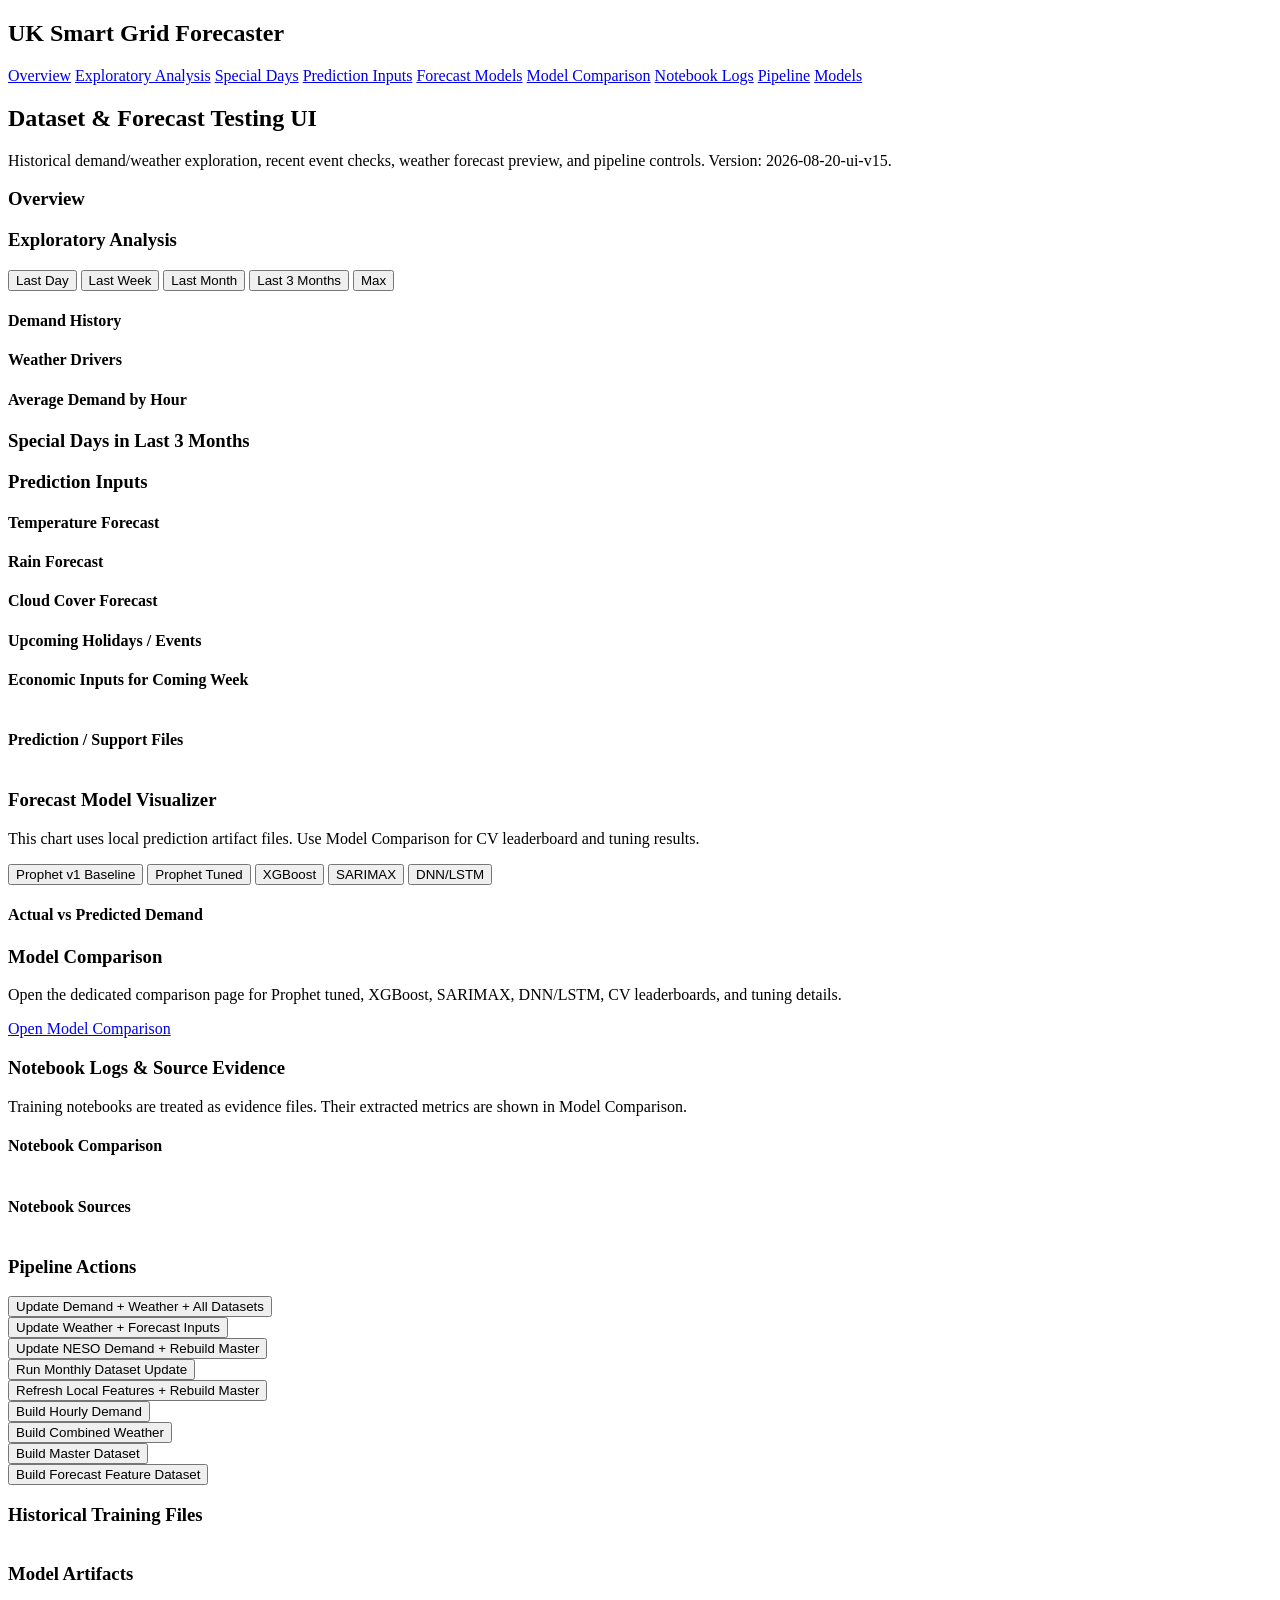
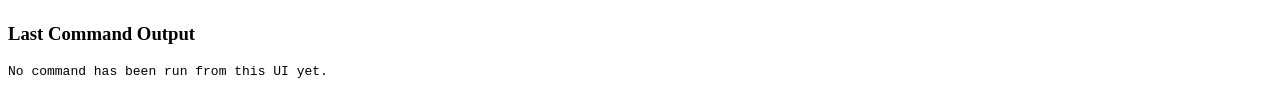
==== ui/static/index.html @ 3d3b535a "Related documents and updated read me, drafted research paper md" ====
<!doctype html>
<html lang="en">
<head>
  <meta charset="utf-8">
  <meta name="viewport" content="width=device-width, initial-scale=1">
  <title>UK Smart Grid Forecaster Dashboard</title>
  <link rel="stylesheet" href="/static/styles.css?v=2026-08-20-ui-v15">
</head>
<body>
  <div class="shell">
    <aside>
      <h1>UK Smart Grid Forecaster</h1>
      <nav>
        <a href="#overview">Overview</a>
        <a href="#eda">Exploratory Analysis</a>
        <a href="#events">Special Days</a>
        <a href="#predictionInputs">Prediction Inputs</a>
        <a href="#forecastModels">Forecast Models</a>
        <a href="/model-comparison">Model Comparison</a>
        <a href="#notebookModels">Notebook Logs</a>
        <a href="#pipeline">Pipeline</a>
        <a href="#models">Models</a>
      </nav>
    </aside>
    <main>
      <header>
        <h2>Dataset & Forecast Testing UI</h2>
        <p>Historical demand/weather exploration, recent event checks, weather forecast preview, and pipeline controls. Version: 2026-08-20-ui-v15.</p>
      </header>

      <section id="overview">
        <h3>Overview</h3>
        <div id="kpis" class="grid"></div>
      </section>

      <section id="eda">
        <h3>Exploratory Analysis</h3>
        <div class="toolbar">
          <button data-period="last_day">Last Day</button>
          <button data-period="last_week" class="active">Last Week</button>
          <button data-period="last_month">Last Month</button>
          <button data-period="last_3_months">Last 3 Months</button>
          <button data-period="max">Max</button>
        </div>
        <div class="chart-grid">
          <div class="chart-card"><h4>Demand History</h4><div id="demandChart"></div></div>
          <div class="chart-card"><h4>Weather Drivers</h4><div id="weatherChart"></div></div>
          <div class="chart-card"><h4>Average Demand by Hour</h4><div id="profileChart"></div></div>
        </div>
      </section>

      <section id="events">
        <h3>Special Days in Last 3 Months</h3>
        <div id="eventsList" class="event-list"></div>
      </section>

      <section id="predictionInputs">
        <h3>Prediction Inputs</h3>
        <div id="forecastInputKpis" class="grid"></div>
        <div class="weather-chart-grid">
          <div class="chart-card"><h4>Temperature Forecast</h4><div id="forecastTempChart"></div></div>
          <div class="chart-card"><h4>Rain Forecast</h4><div id="forecastRainChart"></div></div>
          <div class="chart-card"><h4>Cloud Cover Forecast</h4><div id="forecastCloudChart"></div></div>
        </div>
        <h4>Upcoming Holidays / Events</h4>
        <div id="upcomingHolidayList" class="event-list"></div>
        <h4>Economic Inputs for Coming Week</h4>
        <div class="table-wrap"><table id="economicInputTable"></table></div>
        <h4>Prediction / Support Files</h4>
        <div class="table-wrap"><table id="supportDatasetTable"></table></div>
      </section>

      <section id="forecastModels">
        <h3>Forecast Model Visualizer</h3>
        <p class="section-note">This chart uses local prediction artifact files. Use Model Comparison for CV leaderboard and tuning results.</p>
        <div class="toolbar">
          <button data-model="prophet_v1" class="model-active">Prophet v1 Baseline</button>
          <button data-model="prophet_tuned">Prophet Tuned</button>
          <button data-model="xgboost">XGBoost</button>
          <button data-model="sarimax">SARIMAX</button>
          <button data-model="dnn">DNN/LSTM</button>
        </div>
        <div id="modelMetrics" class="grid"></div>
        <p id="modelMessage"></p>
        <div class="chart-card"><h4>Actual vs Predicted Demand</h4><div id="modelChart"></div></div>
      </section>

      <section id="modelComparisonLink">
        <h3>Model Comparison</h3>
        <p class="section-note">Open the dedicated comparison page for Prophet tuned, XGBoost, SARIMAX, DNN/LSTM, CV leaderboards, and tuning details.</p>
        <a class="primary-link" href="/model-comparison">Open Model Comparison</a>
      </section>

      <section id="notebookModels">
        <h3>Notebook Logs & Source Evidence</h3>
        <p class="section-note">Training notebooks are treated as evidence files. Their extracted metrics are shown in Model Comparison.</p>
        <h4>Notebook Comparison</h4>
        <div class="table-wrap"><table id="notebookRunTable"></table></div>
        <h4>Notebook Sources</h4>
        <div class="table-wrap"><table id="notebookSourceTable"></table></div>
      </section>

      <section id="pipeline">
        <h3>Pipeline Actions</h3>
        <div class="task-grid">
          <form class="task-primary" method="post" action="/run"><input type="hidden" name="task" value="update_all_live"><button type="submit">Update Demand + Weather + All Datasets</button></form>
          <form method="post" action="/run"><input type="hidden" name="task" value="update_weather_forecast"><button type="submit">Update Weather + Forecast Inputs</button></form>
          <form method="post" action="/run"><input type="hidden" name="task" value="update_demand"><button type="submit">Update NESO Demand + Rebuild Master</button></form>
          <form method="post" action="/run"><input type="hidden" name="task" value="monthly_update"><button type="submit">Run Monthly Dataset Update</button></form>
          <form method="post" action="/run"><input type="hidden" name="task" value="sync_features"><button type="submit">Refresh Local Features + Rebuild Master</button></form>
          <form method="post" action="/run"><input type="hidden" name="task" value="build_load"><button type="submit">Build Hourly Demand</button></form>
          <form method="post" action="/run"><input type="hidden" name="task" value="build_weather"><button type="submit">Build Combined Weather</button></form>
          <form method="post" action="/run"><input type="hidden" name="task" value="build_master"><button type="submit">Build Master Dataset</button></form>
          <form method="post" action="/run"><input type="hidden" name="task" value="build_forecast_features"><button type="submit">Build Forecast Feature Dataset</button></form>
        </div>
      </section>

      <section>
        <h3>Historical Training Files</h3>
        <div class="table-wrap"><table id="datasetTable"></table></div>
      </section>

      <section id="models">
        <h3>Model Artifacts</h3>
        <div class="table-wrap"><table id="artifactTable"></table></div>
      </section>

      <section>
        <h3>Last Command Output</h3>
        <pre id="lastOutput">No command has been run from this UI yet.</pre>
      </section>
    </main>
  </div>
  <script src="/static/app.js?v=2026-08-20-ui-v15"></script>
</body>
</html>
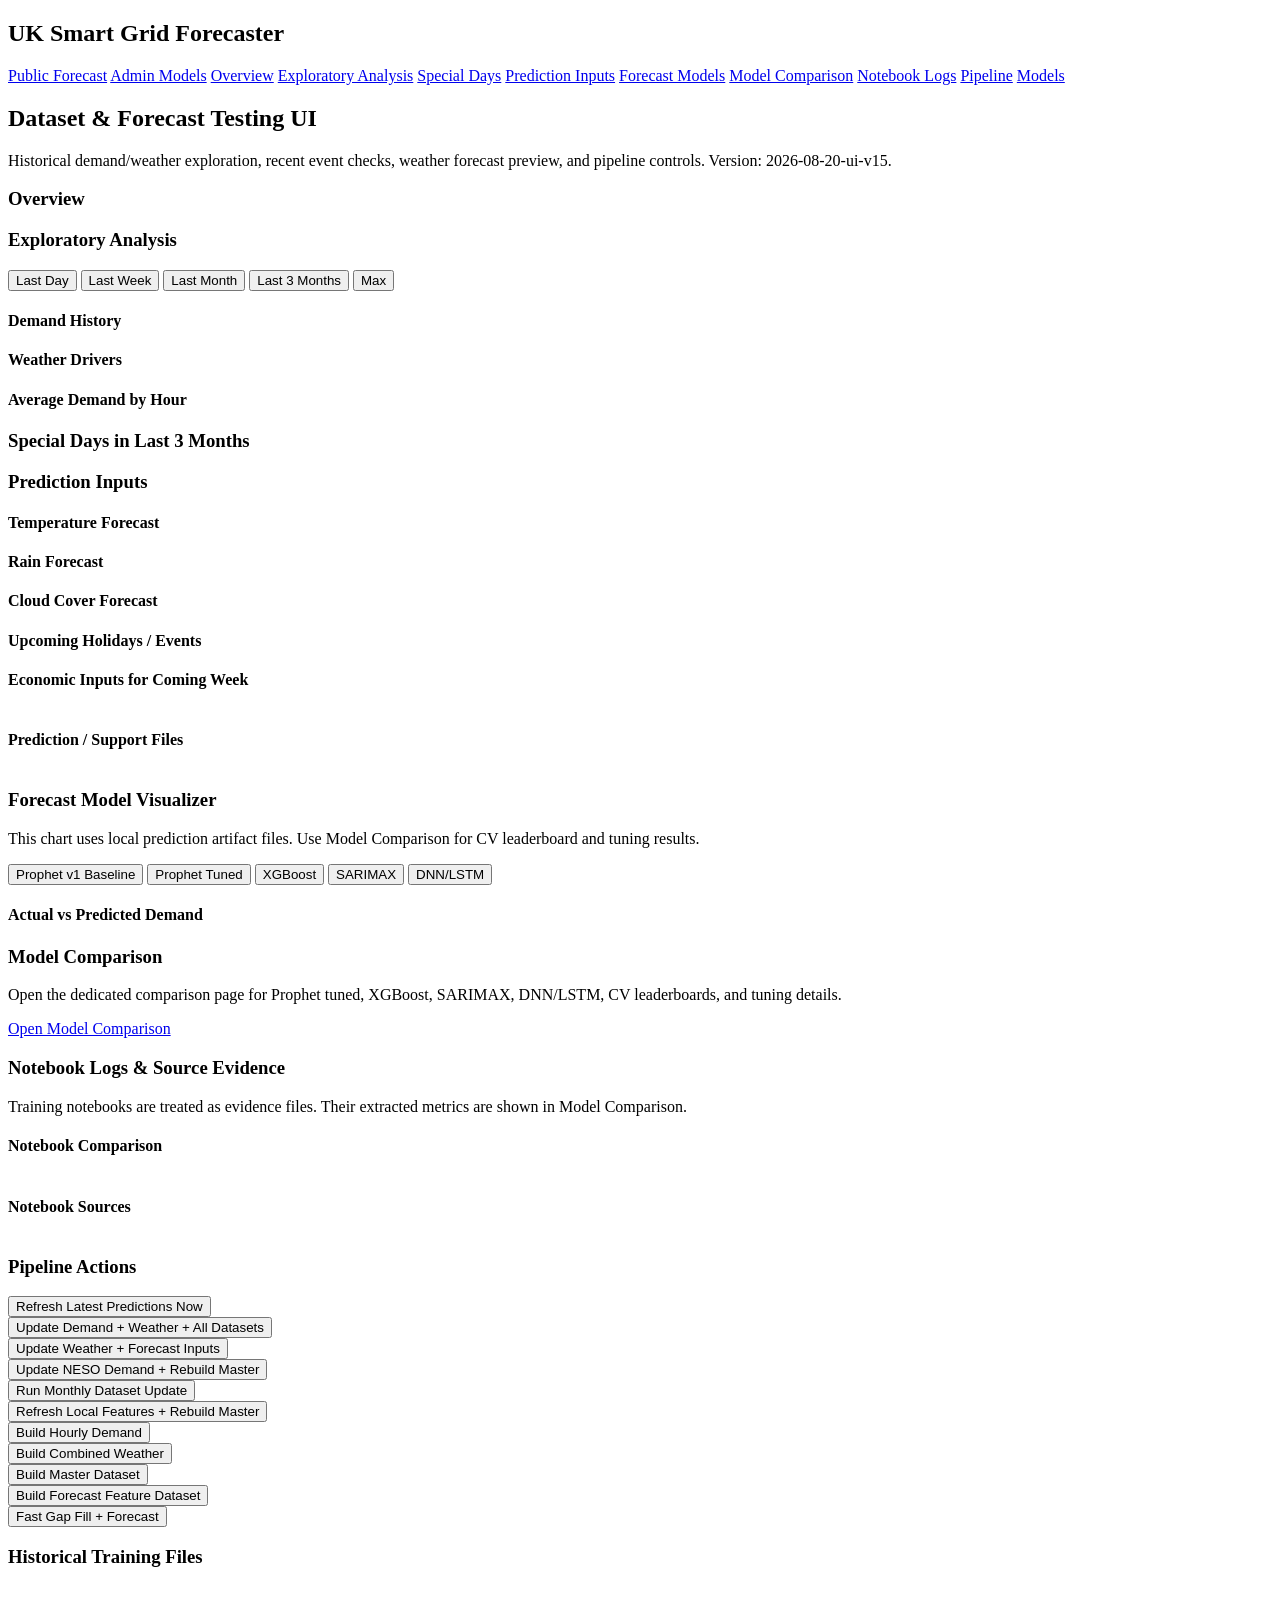
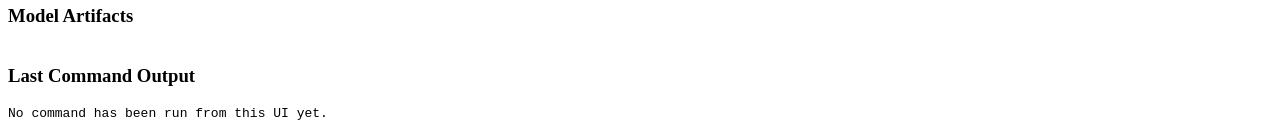
==== commit 587e208f: "UI Changes, pipeline automation, adding different settings, and making 2 types of predicitons, one i" ====
--- a/ui/static/index.html
+++ b/ui/static/index.html
@@ -11,12 +11,14 @@
     <aside>
       <h1>UK Smart Grid Forecaster</h1>
       <nav>
+        <a href="/">Public Forecast</a>
+        <a href="/admin">Admin Models</a>
         <a href="#overview">Overview</a>
         <a href="#eda">Exploratory Analysis</a>
         <a href="#events">Special Days</a>
         <a href="#predictionInputs">Prediction Inputs</a>
         <a href="#forecastModels">Forecast Models</a>
-        <a href="/model-comparison">Model Comparison</a>
+        <a href="/admin">Model Comparison</a>
         <a href="#notebookModels">Notebook Logs</a>
         <a href="#pipeline">Pipeline</a>
         <a href="#models">Models</a>
@@ -103,7 +105,8 @@
       <section id="pipeline">
         <h3>Pipeline Actions</h3>
         <div class="task-grid">
-          <form class="task-primary" method="post" action="/run"><input type="hidden" name="task" value="update_all_live"><button type="submit">Update Demand + Weather + All Datasets</button></form>
+          <form class="task-primary" method="post" action="/run"><input type="hidden" name="task" value="refresh_latest_predictions"><button type="submit">Refresh Latest Predictions Now</button></form>
+          <form method="post" action="/run"><input type="hidden" name="task" value="update_all_live"><button type="submit">Update Demand + Weather + All Datasets</button></form>
           <form method="post" action="/run"><input type="hidden" name="task" value="update_weather_forecast"><button type="submit">Update Weather + Forecast Inputs</button></form>
           <form method="post" action="/run"><input type="hidden" name="task" value="update_demand"><button type="submit">Update NESO Demand + Rebuild Master</button></form>
           <form method="post" action="/run"><input type="hidden" name="task" value="monthly_update"><button type="submit">Run Monthly Dataset Update</button></form>
@@ -112,6 +115,7 @@
           <form method="post" action="/run"><input type="hidden" name="task" value="build_weather"><button type="submit">Build Combined Weather</button></form>
           <form method="post" action="/run"><input type="hidden" name="task" value="build_master"><button type="submit">Build Master Dataset</button></form>
           <form method="post" action="/run"><input type="hidden" name="task" value="build_forecast_features"><button type="submit">Build Forecast Feature Dataset</button></form>
+          <form method="post" action="/run"><input type="hidden" name="task" value="fast_gap_fill_forecast"><button type="submit">Fast Gap Fill + Forecast</button></form>
         </div>
       </section>
 
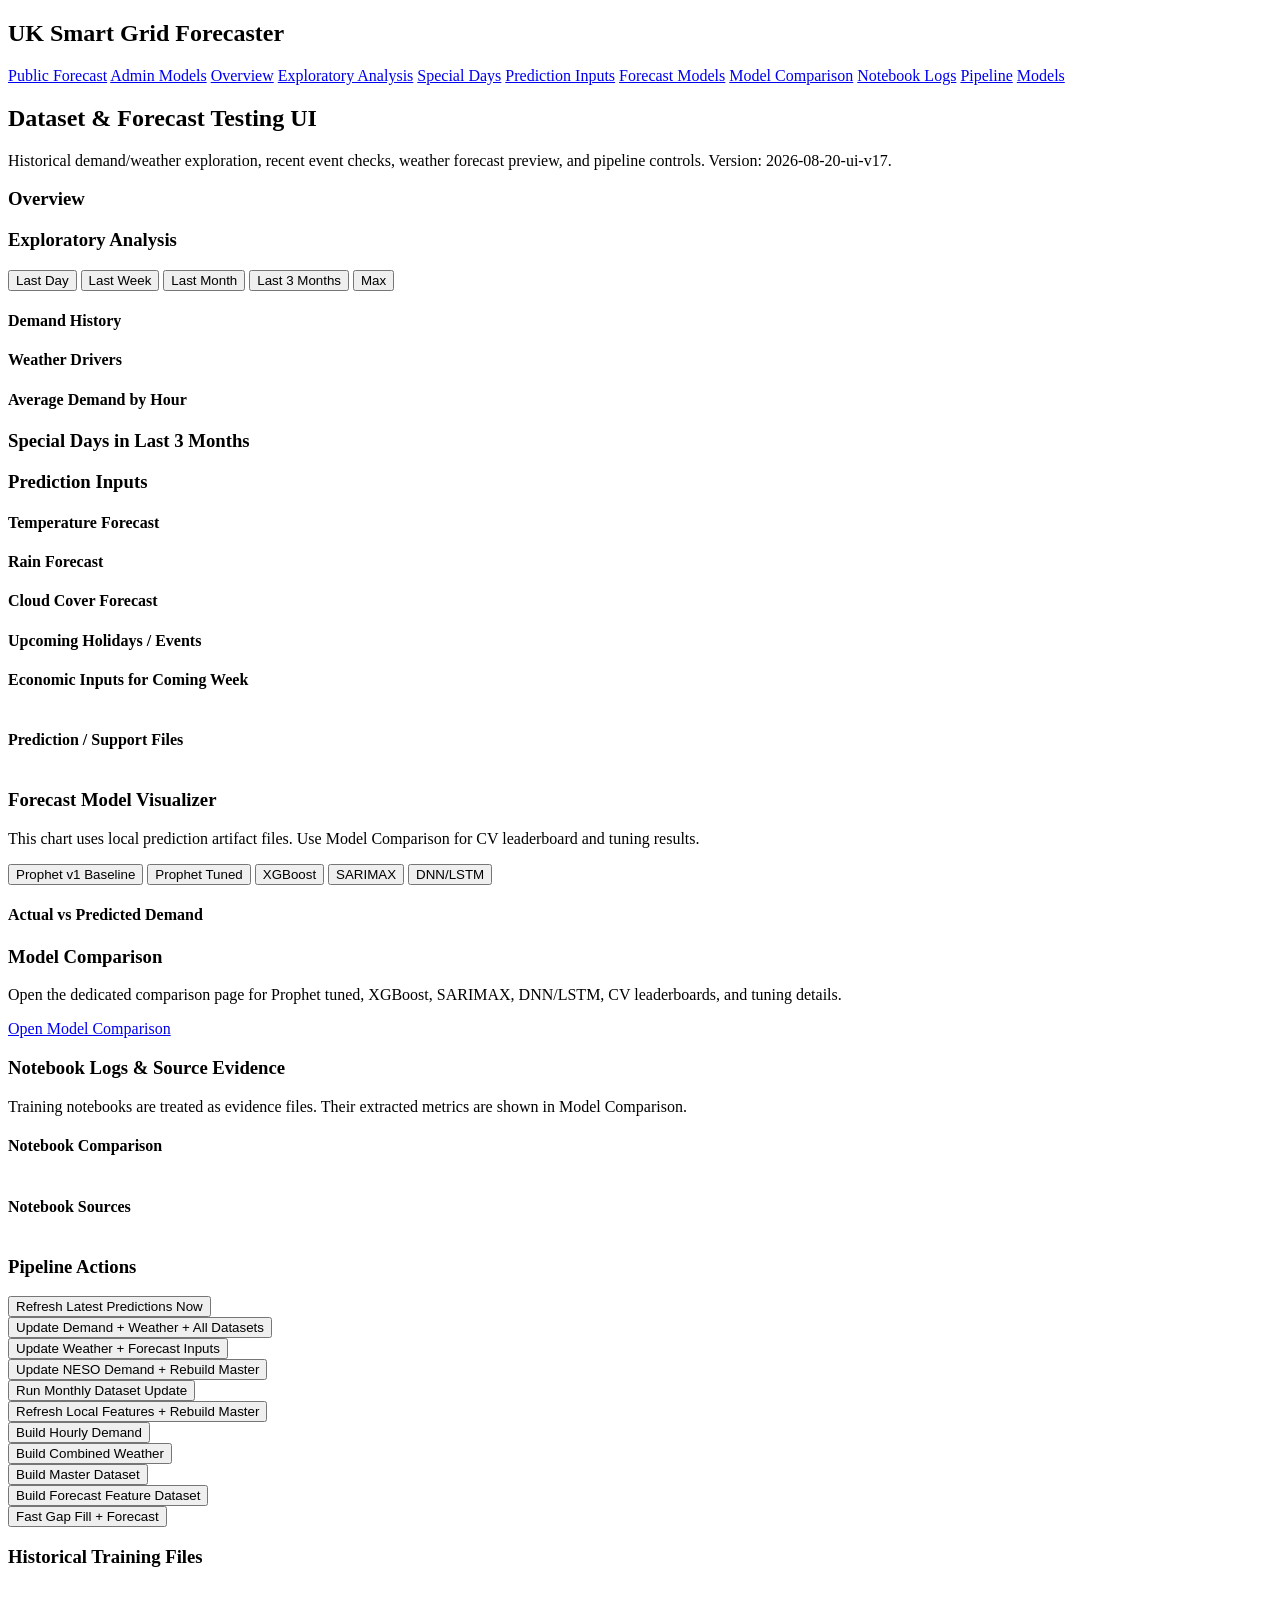
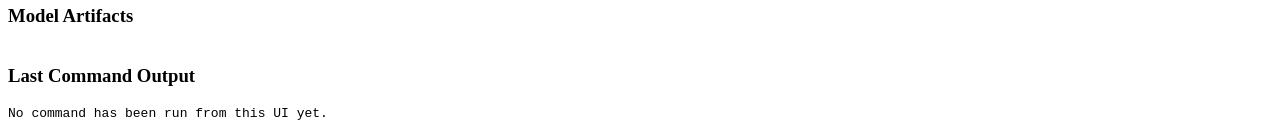
==== commit 2b4daea3: "Reduce super-admin dashboard load pressure" ====
--- a/ui/static/index.html
+++ b/ui/static/index.html
@@ -4,7 +4,7 @@
   <meta charset="utf-8">
   <meta name="viewport" content="width=device-width, initial-scale=1">
   <title>UK Smart Grid Forecaster Dashboard</title>
-  <link rel="stylesheet" href="/static/styles.css?v=2026-08-20-ui-v15">
+  <link rel="stylesheet" href="/static/styles.css?v=2026-08-20-ui-v17">
 </head>
 <body>
   <div class="shell">
@@ -27,7 +27,7 @@
     <main>
       <header>
         <h2>Dataset & Forecast Testing UI</h2>
-        <p>Historical demand/weather exploration, recent event checks, weather forecast preview, and pipeline controls. Version: 2026-08-20-ui-v15.</p>
+        <p>Historical demand/weather exploration, recent event checks, weather forecast preview, and pipeline controls. Version: 2026-08-20-ui-v17.</p>
       </header>
 
       <section id="overview">
@@ -135,6 +135,6 @@
       </section>
     </main>
   </div>
-  <script src="/static/app.js?v=2026-08-20-ui-v15"></script>
+  <script src="/static/app.js?v=2026-08-20-ui-v17"></script>
 </body>
 </html>
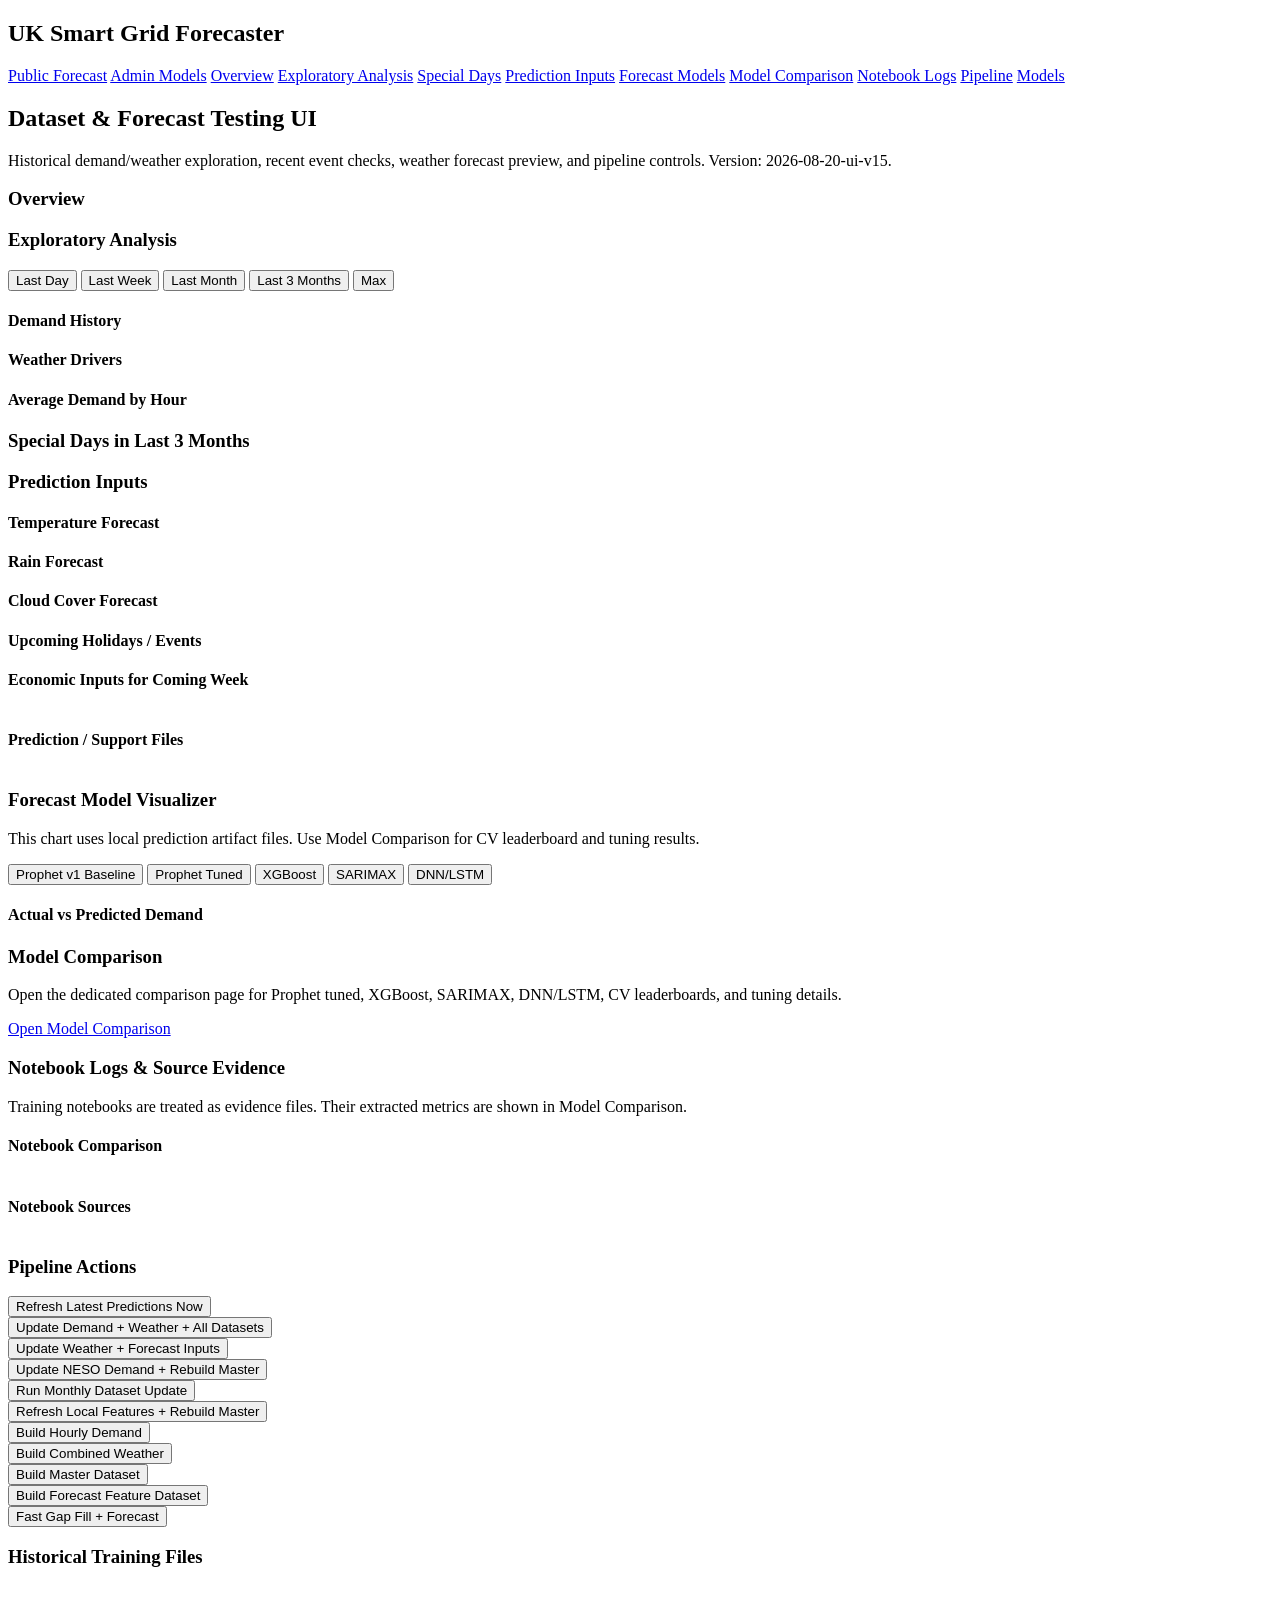
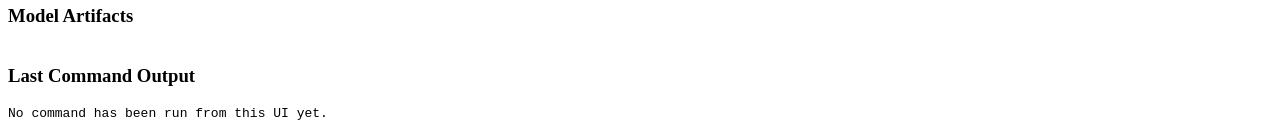
==== commit b249bc59: "Merge dev and resolve model layout and results path conflicts" ====
--- a/ui/static/index.html
+++ b/ui/static/index.html
@@ -4,7 +4,7 @@
   <meta charset="utf-8">
   <meta name="viewport" content="width=device-width, initial-scale=1">
   <title>UK Smart Grid Forecaster Dashboard</title>
-  <link rel="stylesheet" href="/static/styles.css?v=2026-08-20-ui-v17">
+  <link rel="stylesheet" href="/static/styles.css?v=2026-08-20-ui-v15">
 </head>
 <body>
   <div class="shell">
@@ -27,7 +27,7 @@
     <main>
       <header>
         <h2>Dataset & Forecast Testing UI</h2>
-        <p>Historical demand/weather exploration, recent event checks, weather forecast preview, and pipeline controls. Version: 2026-08-20-ui-v17.</p>
+        <p>Historical demand/weather exploration, recent event checks, weather forecast preview, and pipeline controls. Version: 2026-08-20-ui-v15.</p>
       </header>
 
       <section id="overview">
@@ -135,6 +135,6 @@
       </section>
     </main>
   </div>
-  <script src="/static/app.js?v=2026-08-20-ui-v17"></script>
+  <script src="/static/app.js?v=2026-08-20-ui-v15"></script>
 </body>
 </html>
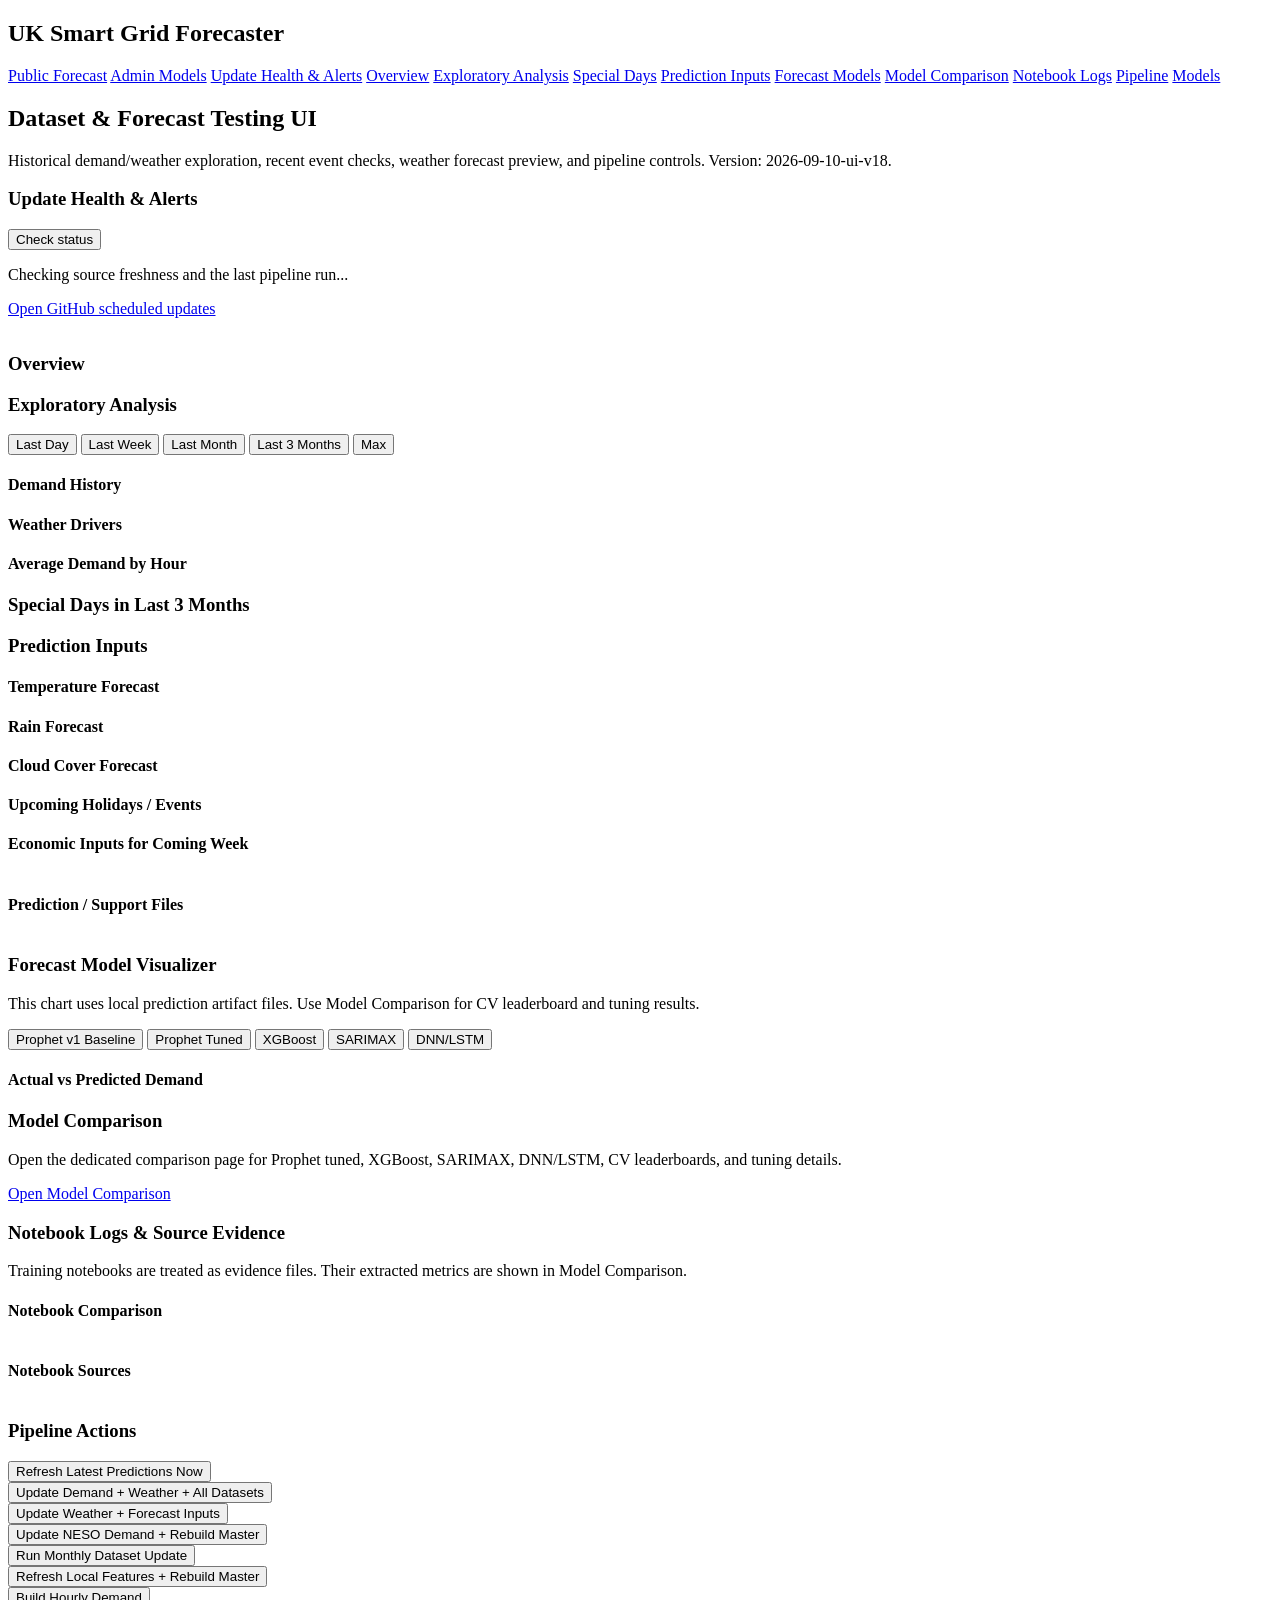
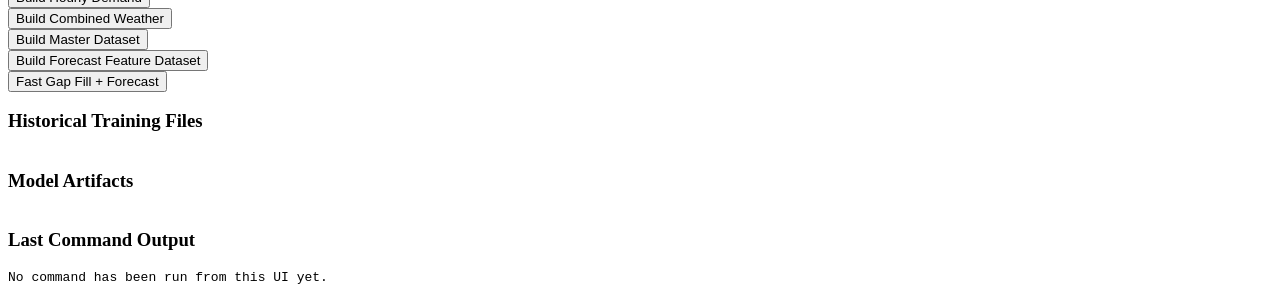
==== commit 22cf1f44: "Fix admin weather loading and monitor forecast updates" ====
--- a/ui/static/index.html
+++ b/ui/static/index.html
@@ -4,7 +4,7 @@
   <meta charset="utf-8">
   <meta name="viewport" content="width=device-width, initial-scale=1">
   <title>UK Smart Grid Forecaster Dashboard</title>
-  <link rel="stylesheet" href="/static/styles.css?v=2026-08-20-ui-v15">
+  <link rel="stylesheet" href="/static/styles.css?v=2026-09-10-ui-v18">
 </head>
 <body>
   <div class="shell">
@@ -13,6 +13,7 @@
       <nav>
         <a href="/">Public Forecast</a>
         <a href="/admin">Admin Models</a>
+        <a href="#pipelineHealth">Update Health &amp; Alerts</a>
         <a href="#overview">Overview</a>
         <a href="#eda">Exploratory Analysis</a>
         <a href="#events">Special Days</a>
@@ -27,8 +28,19 @@
     <main>
       <header>
         <h2>Dataset & Forecast Testing UI</h2>
-        <p>Historical demand/weather exploration, recent event checks, weather forecast preview, and pipeline controls. Version: 2026-08-20-ui-v15.</p>
+        <p>Historical demand/weather exploration, recent event checks, weather forecast preview, and pipeline controls. Version: 2026-09-10-ui-v18.</p>
       </header>
+
+      <section id="pipelineHealth" class="health-section">
+        <div class="health-heading"><h3>Update Health &amp; Alerts</h3><button id="checkPipelineHealth" type="button">Check status</button></div>
+        <p id="pipelineHealthSummary" class="section-note" role="status">Checking source freshness and the last pipeline run...</p>
+        <div id="pipelineAlerts" class="health-alerts" aria-live="polite"></div>
+        <div id="pipelineSourceStatus" class="health-sources"></div>
+        <p id="pipelineSchedule" class="section-note"></p>
+        <p class="section-note"><a href="https://github.com/Kusal-Nirukshan/UK-Smart-Grid-Deploy-Render/actions/workflows/update-forecast-data.yml" target="_blank" rel="noopener">Open GitHub scheduled updates</a></p>
+        <p id="pipelineActionMessage" class="section-note" role="status"></p>
+        <div class="table-wrap"><table id="pipelineSteps"></table></div>
+      </section>
 
       <section id="overview">
         <h3>Overview</h3>
@@ -135,6 +147,6 @@
       </section>
     </main>
   </div>
-  <script src="/static/app.js?v=2026-08-20-ui-v15"></script>
+  <script src="/static/app.js?v=2026-09-10-ui-v18"></script>
 </body>
 </html>
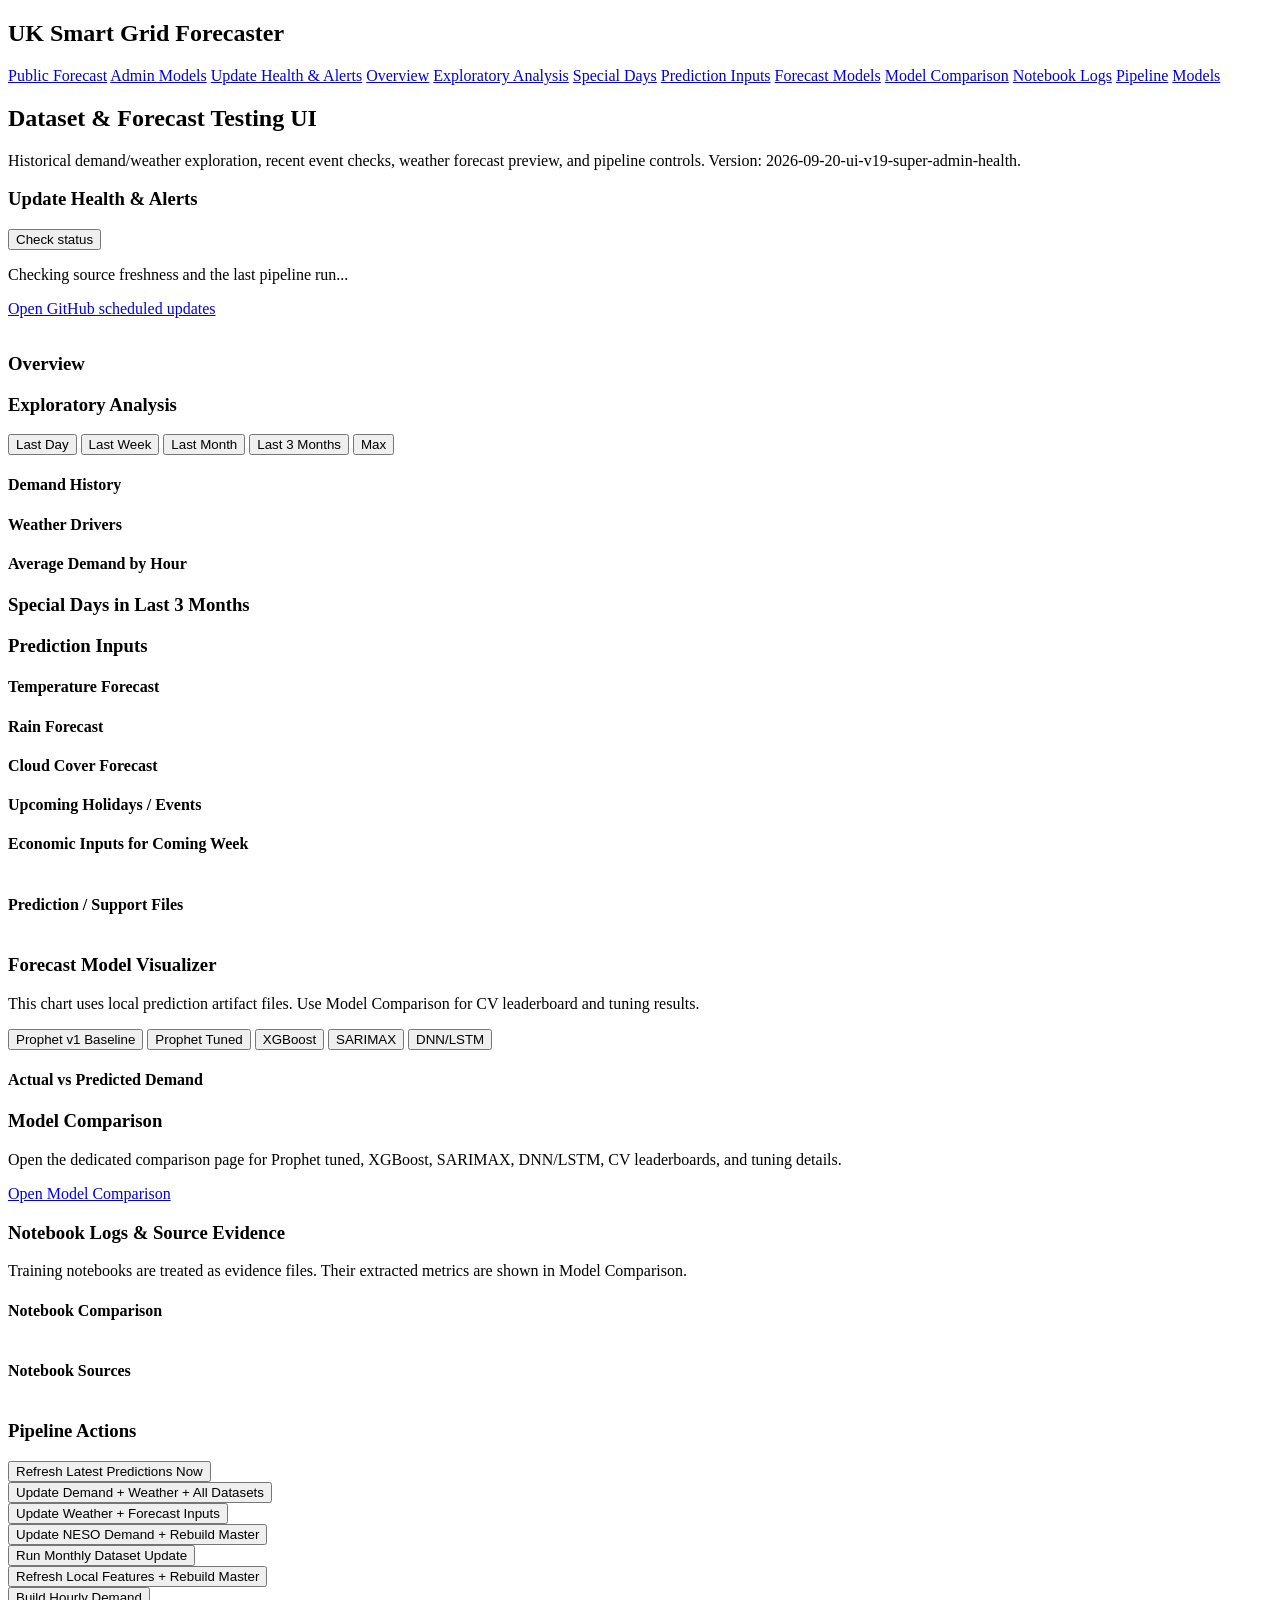
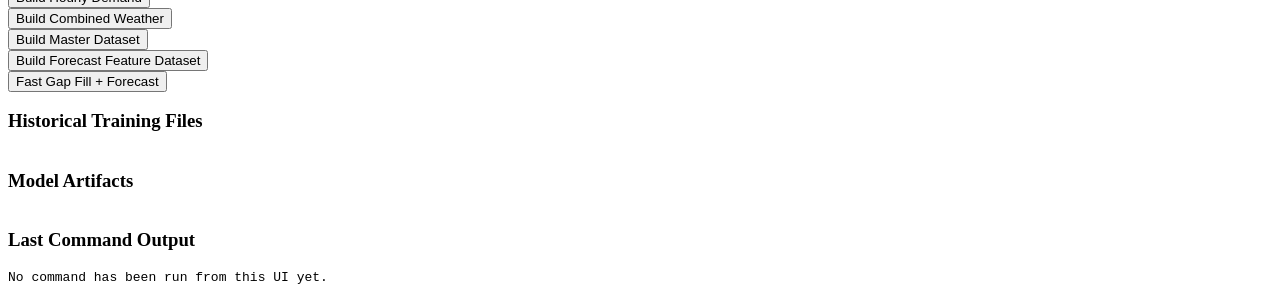
==== commit 4f282d0e: "Add final test report evidence and super-admin fix" ====
--- a/ui/static/index.html
+++ b/ui/static/index.html
@@ -4,7 +4,7 @@
   <meta charset="utf-8">
   <meta name="viewport" content="width=device-width, initial-scale=1">
   <title>UK Smart Grid Forecaster Dashboard</title>
-  <link rel="stylesheet" href="/static/styles.css?v=2026-09-10-ui-v18">
+  <link rel="stylesheet" href="/static/styles.css?v=2026-09-20-ui-v19-super-admin-health">
 </head>
 <body>
   <div class="shell">
@@ -28,7 +28,7 @@
     <main>
       <header>
         <h2>Dataset & Forecast Testing UI</h2>
-        <p>Historical demand/weather exploration, recent event checks, weather forecast preview, and pipeline controls. Version: 2026-09-10-ui-v18.</p>
+        <p>Historical demand/weather exploration, recent event checks, weather forecast preview, and pipeline controls. Version: 2026-09-20-ui-v19-super-admin-health.</p>
       </header>
 
       <section id="pipelineHealth" class="health-section">
@@ -141,12 +141,12 @@
         <div class="table-wrap"><table id="artifactTable"></table></div>
       </section>
 
-      <section>
+      <section id="lastOutputSection">
         <h3>Last Command Output</h3>
         <pre id="lastOutput">No command has been run from this UI yet.</pre>
       </section>
     </main>
   </div>
-  <script src="/static/app.js?v=2026-09-10-ui-v18"></script>
+  <script src="/static/app.js?v=2026-09-20-ui-v19-super-admin-health"></script>
 </body>
 </html>
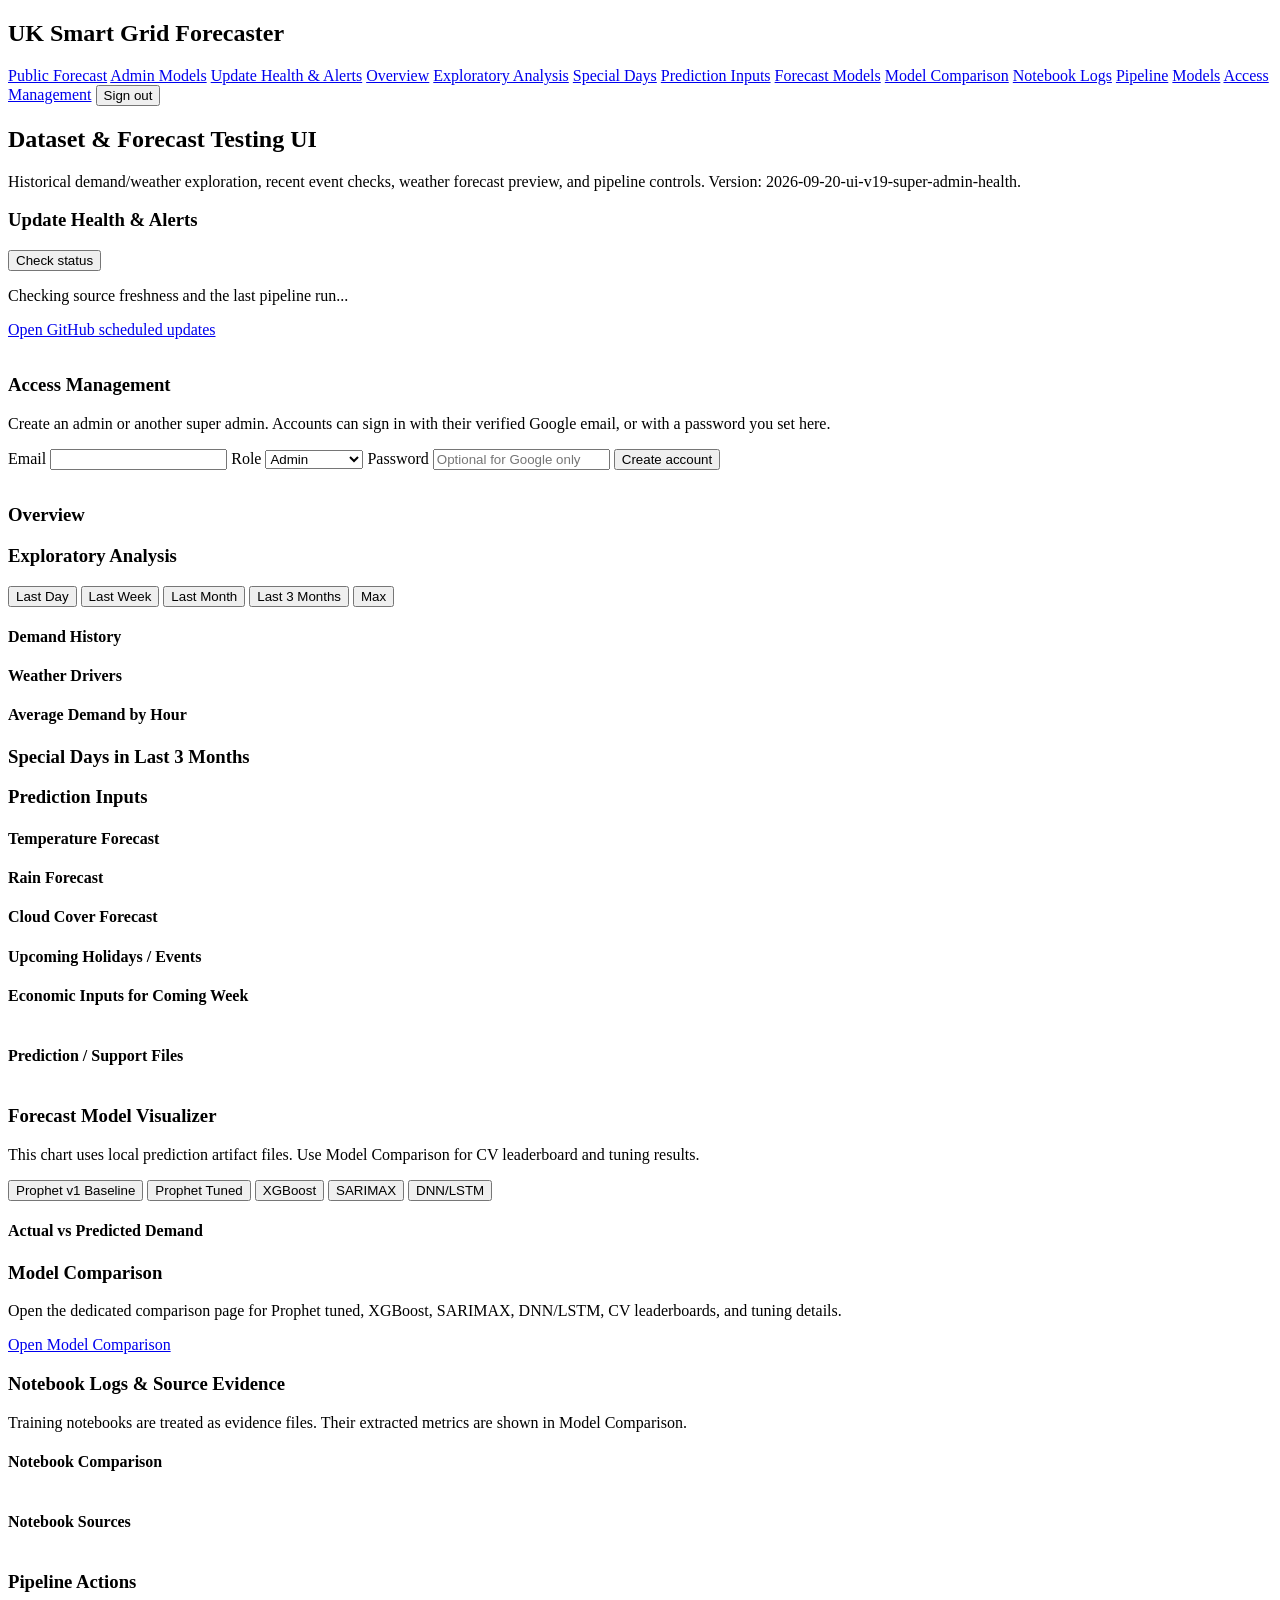
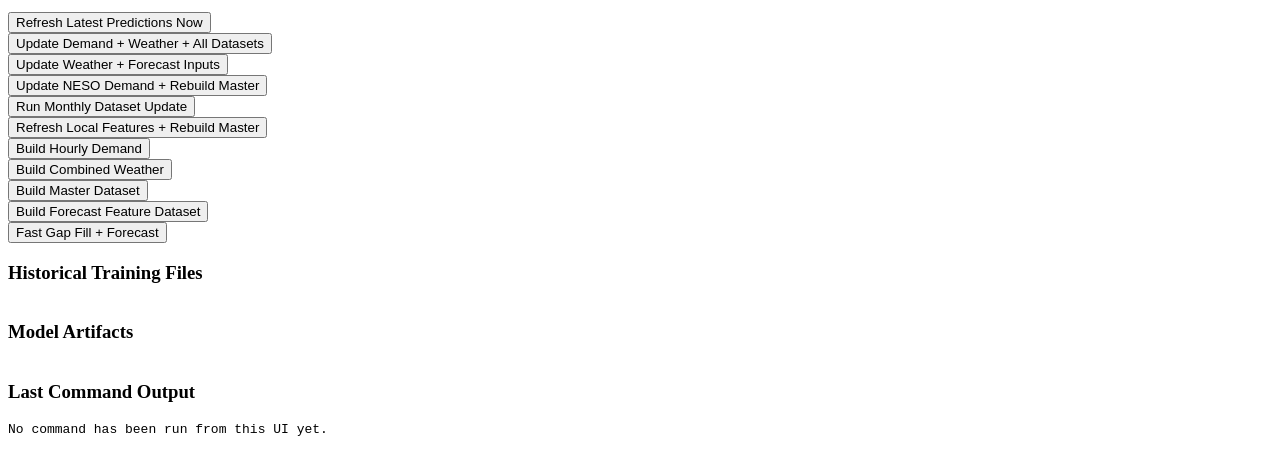
==== commit a8400fa9: "Add token-gated dashboard login and account roles" ====
--- a/ui/static/index.html
+++ b/ui/static/index.html
@@ -23,6 +23,8 @@
         <a href="#notebookModels">Notebook Logs</a>
         <a href="#pipeline">Pipeline</a>
         <a href="#models">Models</a>
+        <a href="#accessManagement">Access Management</a>
+        <button type="button" class="logout-button" data-logout>Sign out</button>
       </nav>
     </aside>
     <main>
@@ -40,6 +42,19 @@
         <p class="section-note"><a href="https://github.com/Kusal-Nirukshan/UK-Smart-Grid-Deploy-Render/actions/workflows/update-forecast-data.yml" target="_blank" rel="noopener">Open GitHub scheduled updates</a></p>
         <p id="pipelineActionMessage" class="section-note" role="status"></p>
         <div class="table-wrap"><table id="pipelineSteps"></table></div>
+      </section>
+
+      <section id="accessManagement">
+        <h3>Access Management</h3>
+        <p class="section-note">Create an admin or another super admin. Accounts can sign in with their verified Google email, or with a password you set here.</p>
+        <form id="createAccountForm" class="account-form">
+          <label>Email <input name="email" type="email" required autocomplete="off"></label>
+          <label>Role <select name="role"><option value="admin">Admin</option><option value="super_admin">Super admin</option></select></label>
+          <label>Password <input name="password" type="password" minlength="12" autocomplete="new-password" placeholder="Optional for Google only"></label>
+          <button type="submit">Create account</button>
+        </form>
+        <p id="accountMessage" role="status"></p>
+        <div class="table-wrap"><table id="accountTable"></table></div>
       </section>
 
       <section id="overview">
@@ -148,5 +163,6 @@
     </main>
   </div>
   <script src="/static/app.js?v=2026-09-20-ui-v19-super-admin-health"></script>
+  <script src="/static/admin_access.js"></script>
 </body>
 </html>
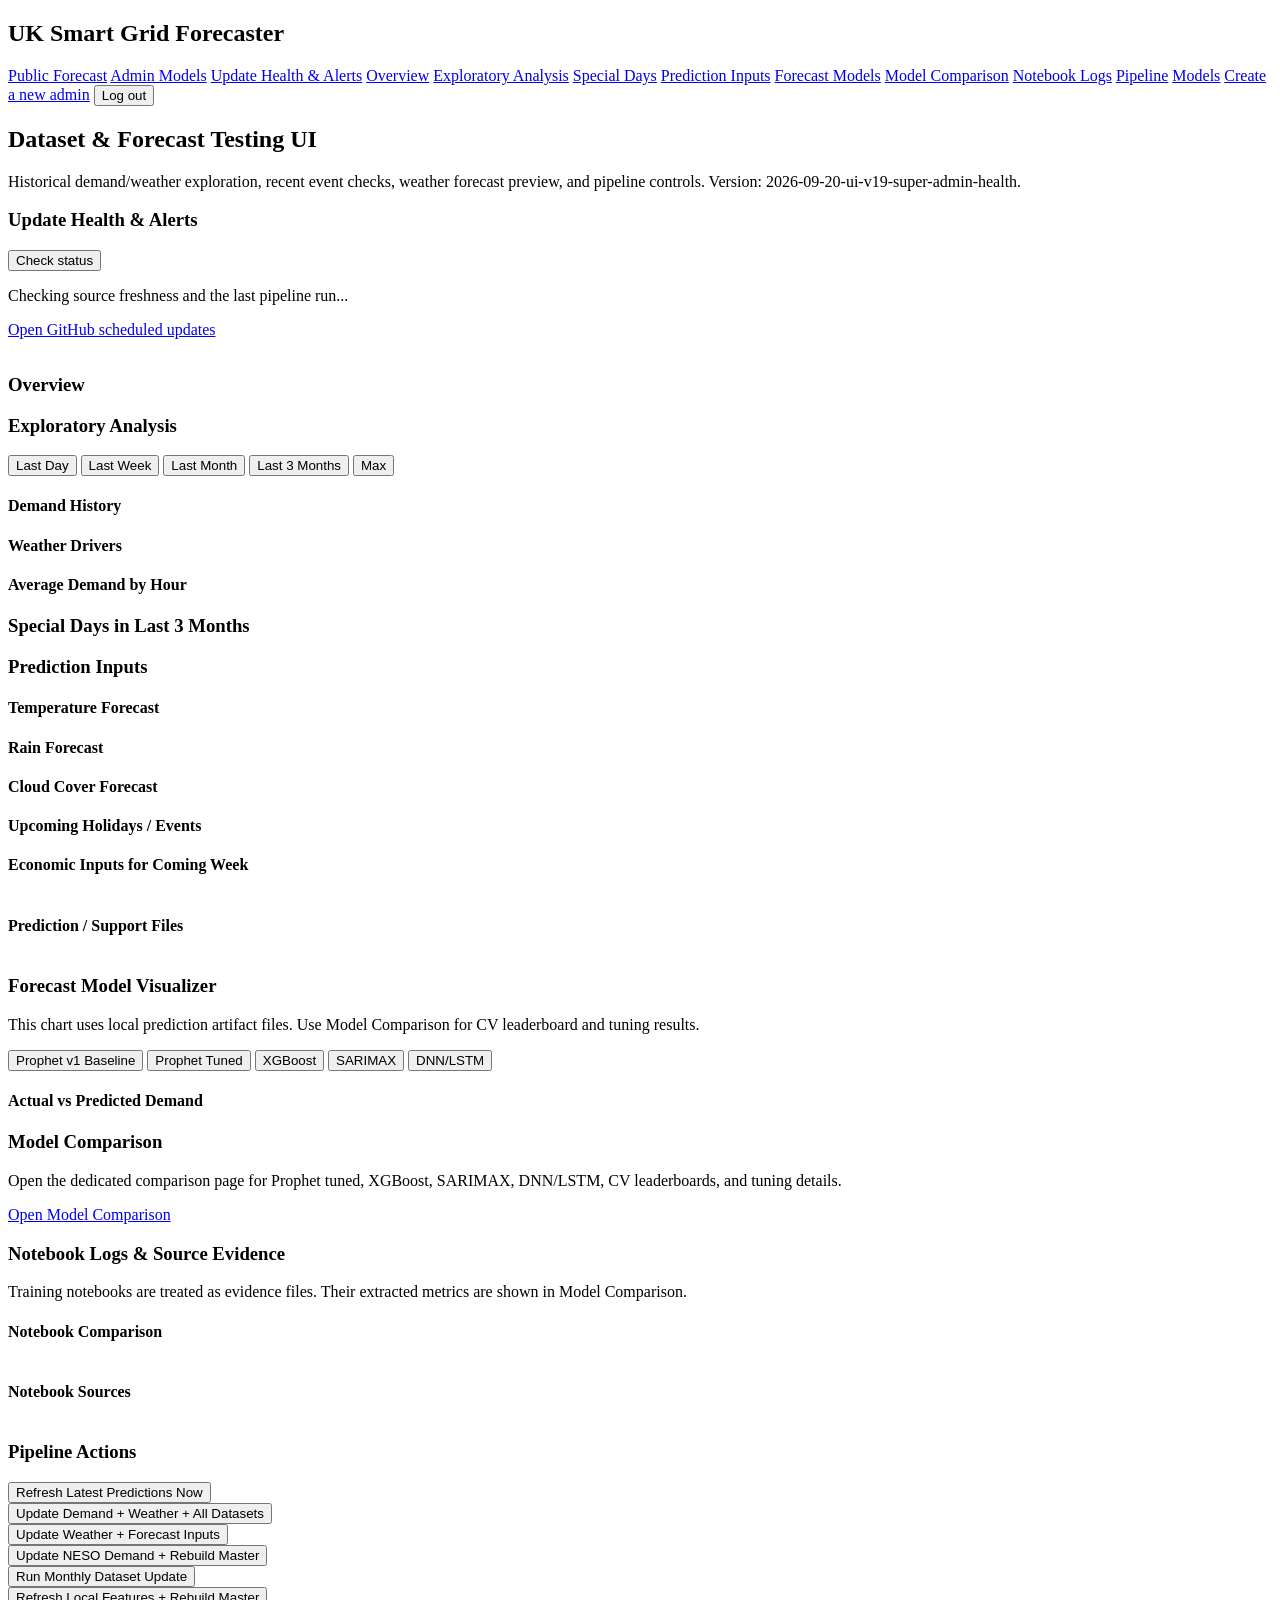
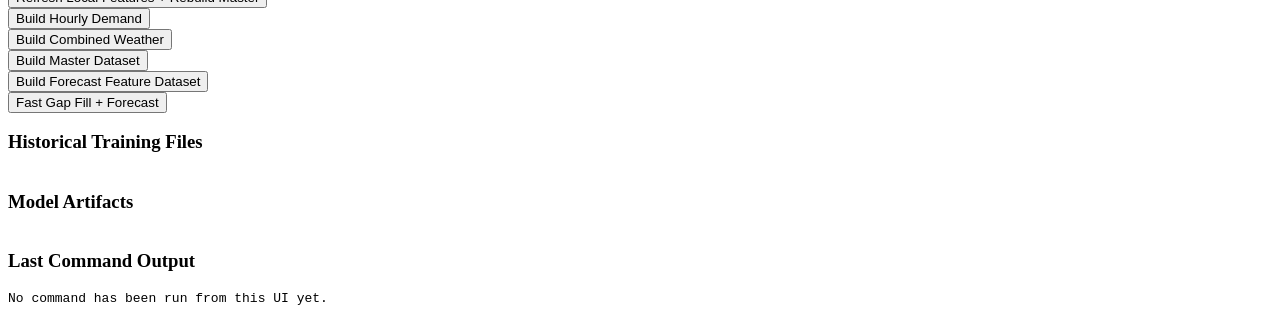
==== commit d5f5fe07: "Remember token access and add dedicated account management page" ====
--- a/ui/static/index.html
+++ b/ui/static/index.html
@@ -23,8 +23,8 @@
         <a href="#notebookModels">Notebook Logs</a>
         <a href="#pipeline">Pipeline</a>
         <a href="#models">Models</a>
-        <a href="#accessManagement">Access Management</a>
-        <button type="button" class="logout-button" data-logout>Sign out</button>
+        <a href="/super-admin/create-admin">Create a new admin</a>
+        <button type="button" class="logout-button" data-logout>Log out</button>
       </nav>
     </aside>
     <main>
@@ -42,19 +42,6 @@
         <p class="section-note"><a href="https://github.com/Kusal-Nirukshan/UK-Smart-Grid-Deploy-Render/actions/workflows/update-forecast-data.yml" target="_blank" rel="noopener">Open GitHub scheduled updates</a></p>
         <p id="pipelineActionMessage" class="section-note" role="status"></p>
         <div class="table-wrap"><table id="pipelineSteps"></table></div>
-      </section>
-
-      <section id="accessManagement">
-        <h3>Access Management</h3>
-        <p class="section-note">Create an admin or another super admin. Accounts can sign in with their verified Google email, or with a password you set here.</p>
-        <form id="createAccountForm" class="account-form">
-          <label>Email <input name="email" type="email" required autocomplete="off"></label>
-          <label>Role <select name="role"><option value="admin">Admin</option><option value="super_admin">Super admin</option></select></label>
-          <label>Password <input name="password" type="password" minlength="12" autocomplete="new-password" placeholder="Optional for Google only"></label>
-          <button type="submit">Create account</button>
-        </form>
-        <p id="accountMessage" role="status"></p>
-        <div class="table-wrap"><table id="accountTable"></table></div>
       </section>
 
       <section id="overview">
